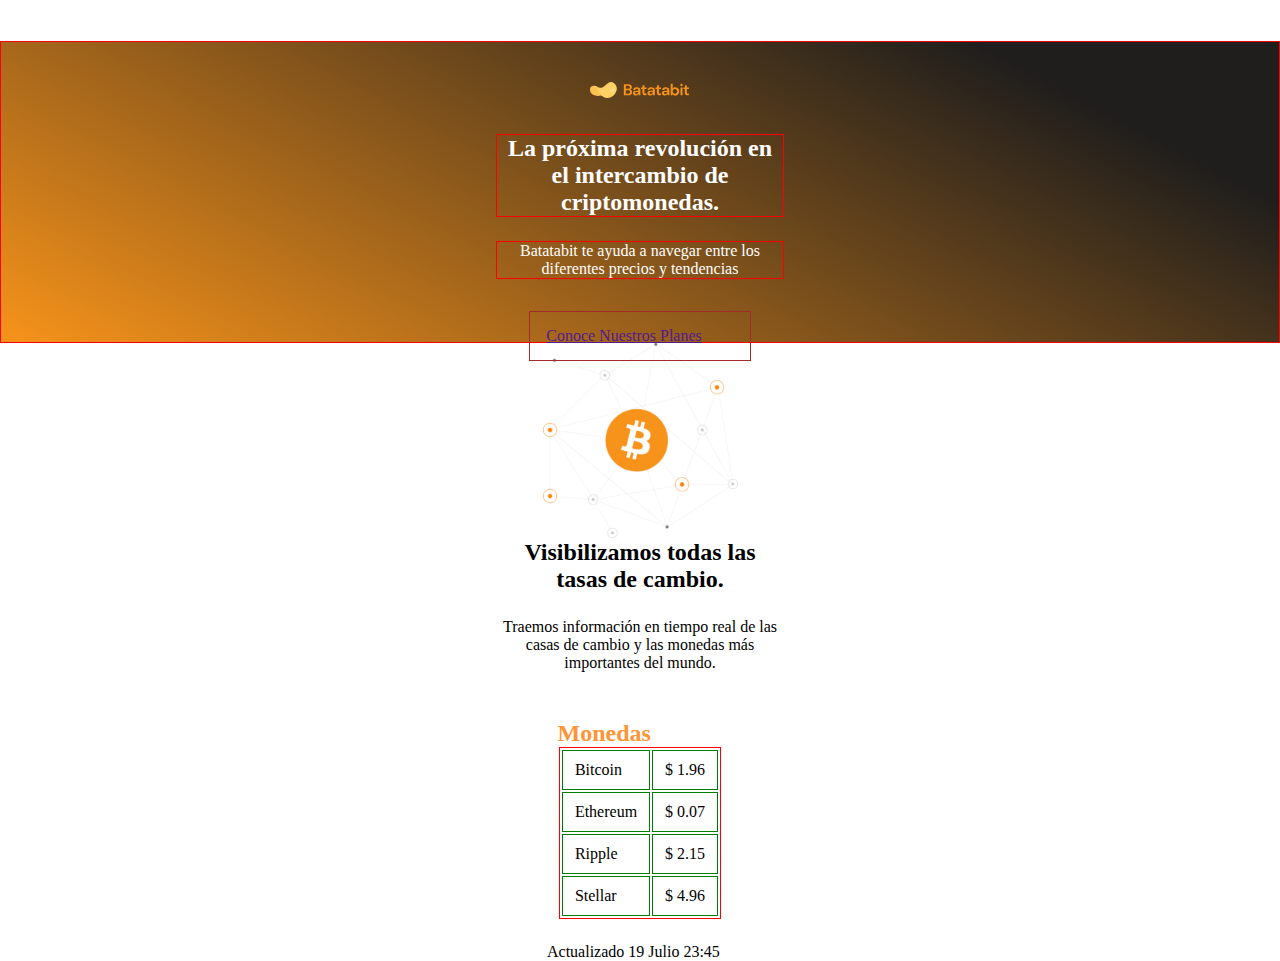
==== index.html @ 03103b54 "subiendo a github para conseguir apoyo comunitariogit add .!" ====
<!DOCTYPE html>
<html lang="en">
<head>
    <meta charset="UTF-8">
    <meta http-equiv="X-UA-Compatible" content="IE=edge">
    <meta name="viewport" content="width=device-width, initial-scale=1.0">
    <meta name="description" content="">
    <meta name="keywords" content="">
    <meta name="robots" content="index, follow">
    <meta name="googlebot" content="index, follow">
    <title>Document</title>
    <!-- <link rel="shortcut icon" href="./favicon.ico" type="image/x-icon"> -->
    <!-- <link rel="stylesheet" href="./normalize.css"> -->
    <link rel="stylesheet" href="./Otrostyle.css">
    <!-- <script src="./script.js"></script> -->
</head>
<body>
    <!-- <header>
        <nav>
            <ul>
                <li><a href="#"></a></li>
                <li><a href="#"></a></li>
                <li><a href="#"></a></li>
            </ul>
        </nav>
    </header> -->
    <main>

        <section class="section1">
            <img class="section1-img" src="./assets/img/logo.svg" alt="">
            
            <h2>La próxima revolución en el intercambio de criptomonedas.
            </h2>
            <p>Batatabit te ayuda  a navegar entre los diferentes precios y tendencias</p>
            <a href="">Conoce Nuestros Planes</a>
        </section>
        
        <section class="section2">
            <img class="section2-iconoBitcoin" src="./assets/img/bitcoin.svg" alt="">
            <p><h2 class="section2-p-h2">Visibilizamos todas las tasas de cambio.</h2></p>
            <p class="section2-p">Traemos información en tiempo real de las casas de cambio y las monedas más importantes del mundo.</p>
            
            <article>
                <div><h2>Monedas</h2></div>
                <table class="tabla1">
                    <tr>
                        <td>Bitcoin</td>
                        <td>$ 1.96</td>
                    </tr>
                    <tr>
                        <td>Ethereum</td>
                        <td>$ 0.07</td>
                    </tr>
                    <tr>
                        <td>Ripple</td>
                        <td>$ 2.15</td>
                    </tr>
                    <tr>
                        <td>Stellar</td>
                        <td>$ 4.96</td>
                    </tr>
                </table>
                <div class="actualizado">Actualizado 19 Julio 23:45</div>
            </article>

        </section>
        <!-- <aside></aside> -->
    </main>
    <footer>
        <div class="left">
        </div>
        <div class="right">
        </div>
    </footer>
    <!-- <script src="./script.js"></script> -->
</body>
</html>
---- Otrostyle.css ----
*{
    box-sizing: border-box;
    margin:0;
    padding: 0;
}
:root{
    --secundary_blue:#1A9AF7;
    --naranja_texto: #FF9536;
    --just-white:#FFFFFF;

}
.section1{
    height: 302px;
    display: flex;
    flex-direction: column;
    justify-content: center;
    align-items: center;
    border: 1px solid red;
    margin-top: 41px;
    color: var(--just-white);
    background: linear-gradient(207.8deg, #201E1C 16.69%, #F7931A 100%);
    padding-top: 27px;
    
}
.section1-img{
    width: 100px;
    margin-bottom: 36px;
}
.section1 h2{
    text-align: center;
    width: 288px;
    border: 1px solid red;
}
.section1 p{
    text-align: center;
    width: 288px;
    border: 1px solid red;
    margin-top: 24px;
}
.section1 a{
    border: 1px solid brown;
    padding: 15px 48px 15px 16px;
    position: relative;
    top: 32px;
}
.section2{
    display: flex;
    flex-direction: column;
    justify-content: center;
    align-items: center;
}
.section2-iconoBitcoin{
    width: 195px;
    height: 195px;
}
.section2 h1{
    
}
.section2-p-h2 {
    text-align: center;
    margin-bottom: 24px;
    width: 288px;
    font-size: 24px;
    border: 1px solid white;
}

.section2-p{
    text-align: center;
    width: 288px;
    
}
.section2 article{
    display: flex;
    justify-content: center;
    align-items: center;
    flex-direction: column;
}
.section2 article div{
    width: 165px;
}
.section2 article h2{
    color: var(--naranja_texto);
    margin-top: 48px;
    width: 81px;
}
.section2 .actualizado{
    width: 186px;
    margin-top: 24px;
}
.tabla1{
    border: 1px solid red;
}
.tabla1 td{
    padding: 10px 12px;
    border: 1px solid green;
}
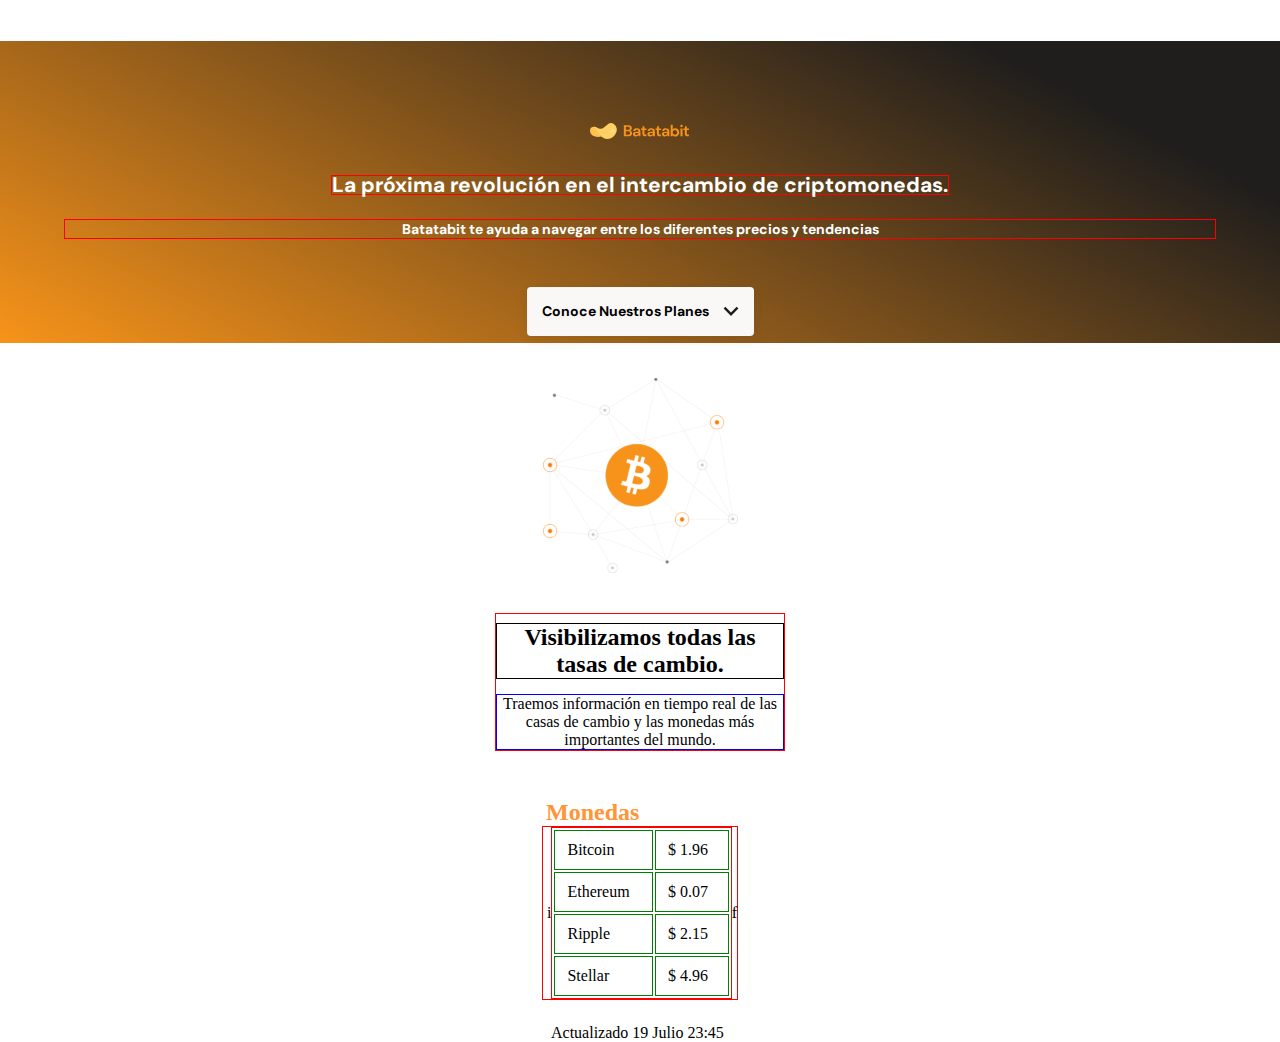
==== commit 5dea54ed: "agregue color y algunas cosas mas al proyecto" ====
--- a/index.html
+++ b/index.html
@@ -13,54 +13,59 @@
     <!-- <link rel="stylesheet" href="./normalize.css"> -->
     <link rel="stylesheet" href="./Otrostyle.css">
     <!-- <script src="./script.js"></script> -->
+    <link rel="preconnect" href="https://fonts.googleapis.com">
+    <link rel="preconnect" href="https://fonts.gstatic.com" crossorigin>
+    <link href="https://fonts.googleapis.com/css2?family=DM+Sans:wght@400;500;700&display=swap" rel="stylesheet">
 </head>
 <body>
-    <!-- <header>
-        <nav>
-            <ul>
-                <li><a href="#"></a></li>
-                <li><a href="#"></a></li>
-                <li><a href="#"></a></li>
-            </ul>
-        </nav>
-    </header> -->
     <main>
 
         <section class="section1">
             <img class="section1-img" src="./assets/img/logo.svg" alt="">
             
+                
             <h2>La próxima revolución en el intercambio de criptomonedas.
             </h2>
             <p>Batatabit te ayuda  a navegar entre los diferentes precios y tendencias</p>
-            <a href="">Conoce Nuestros Planes</a>
+            <!-- </div> -->
+            <a href="">Conoce Nuestros Planes <span class="section1-a-span"></span></a>
         </section>
         
         <section class="section2">
             <img class="section2-iconoBitcoin" src="./assets/img/bitcoin.svg" alt="">
-            <p><h2 class="section2-p-h2">Visibilizamos todas las tasas de cambio.</h2></p>
-            <p class="section2-p">Traemos información en tiempo real de las casas de cambio y las monedas más importantes del mundo.</p>
+            <div class="section2_div1">
+                
+                <p><h2 class="section2-p-h2">Visibilizamos todas las tasas de cambio.</h2></p>
+                <p class="section2-p">Traemos información en tiempo real de las casas de cambio y las monedas más importantes del mundo.</p>
+            </div>
             
             <article>
                 <div><h2>Monedas</h2></div>
-                <table class="tabla1">
-                    <tr>
-                        <td>Bitcoin</td>
-                        <td>$ 1.96</td>
-                    </tr>
-                    <tr>
-                        <td>Ethereum</td>
-                        <td>$ 0.07</td>
-                    </tr>
-                    <tr>
-                        <td>Ripple</td>
-                        <td>$ 2.15</td>
-                    </tr>
-                    <tr>
-                        <td>Stellar</td>
-                        <td>$ 4.96</td>
-                    </tr>
-                </table>
+                
+                <div class="tableAndArrows unaMas">
+                    <span class="arrowToLeft">i</span>
+                    <table class="tabla1">
+                        <tr>
+                            <td>Bitcoin</td>
+                            <td>$ 1.96</td>
+                        </tr>
+                        <tr>
+                            <td>Ethereum</td>
+                            <td>$ 0.07</td>
+                        </tr>
+                        <tr>
+                            <td>Ripple</td>
+                            <td>$ 2.15</td>
+                        </tr>
+                        <tr>
+                            <td>Stellar</td>
+                            <td>$ 4.96</td>
+                        </tr>
+                    </table>
+                    <span class="arrowToRight">f</span>
+                </div>    
                 <div class="actualizado">Actualizado 19 Julio 23:45</div>
+
             </article>
 
         </section>
--- a/Otrostyle.css
+++ b/Otrostyle.css
@@ -10,12 +10,19 @@
 
 }
 .section1{
+    font-family: DM Sans;
+    font-size: 14px;
+    font-weight: 700;
+    line-height: 18px;
+    letter-spacing: 0em;
+    text-align: center;
+    ;
     height: 302px;
     display: flex;
     flex-direction: column;
     justify-content: center;
     align-items: center;
-    border: 1px solid red;
+    /* border: 1px solid red; */
     margin-top: 41px;
     color: var(--just-white);
     background: linear-gradient(207.8deg, #201E1C 16.69%, #F7931A 100%);
@@ -28,45 +35,81 @@
 }
 .section1 h2{
     text-align: center;
-    width: 288px;
+    width: 90%vw;
     border: 1px solid red;
 }
 .section1 p{
     text-align: center;
-    width: 288px;
+    width: 90vw;
     border: 1px solid red;
     margin-top: 24px;
 }
-.section1 a{
-    border: 1px solid brown;
-    padding: 15px 48px 15px 16px;
+
+
+
+.section1 a {
+    font-family: DM Sans;
+    font-weight: 700;
+    font-size: 14px;
+    line-height: 18.23px;
+    text-align: center;
+    /* border: 1px solid brown; */
+    padding: 15px 15px 15px 15px;
     position: relative;
-    top: 32px;
+    top: 48px;
+    text-decoration: none;
+    color: black;
+    background-color: #FAF8F7;
+    box-shadow: 0px 4px 8px rgb(89 73 30 / 16%);
+    border-radius: 4px;
+}
+.section1-a-span{
+    /* background-image: url("./assets/icon/Vector.svg"); */
+
+    background-image: url("./assets/icon/Vector.svg");
+
+    background-repeat: no-repeat;    
+    background-position: center;
+    background-size: contain;
+    margin-left: 14px;
+    /* width: 114px; */
+    padding: 7.41px 8px;
+    
+    /* height: 18px; */
+    cursor: pointer;
+    /* border: 2px solid brown;*/
 }
 .section2{
     display: flex;
     flex-direction: column;
     justify-content: center;
     align-items: center;
+    margin-top: 35px;
 }
-.section2-iconoBitcoin{
+
+.section2-iconoBitcoin {
     width: 195px;
-    height: 195px;
+    padding-bottom: 40px;
 }
-.section2 h1{
-    
+.section2_div1{
+    border: 1px solid red;
 }
+
 .section2-p-h2 {
     text-align: center;
     margin-bottom: 24px;
     width: 288px;
     font-size: 24px;
     border: 1px solid white;
+    position: relative;
+    top: 9px;
+    border: 1px solid #000;
 }
 
 .section2-p{
     text-align: center;
     width: 288px;
+    border: 1px solid blue;
     
 }
 .section2 article{
@@ -75,20 +118,29 @@
     align-items: center;
     flex-direction: column;
 }
-.section2 article div{
-    width: 165px;
+.tableAndArrows{
+    border: 1px solid red;
+    display: flex;
+    align-items: center;
+    width: 320px;
+}
+.section2 article div {
+    width: 196px;
+    padding-left: 4px;
 }
 .section2 article h2{
     color: var(--naranja_texto);
     margin-top: 48px;
     width: 81px;
 }
+
 .section2 .actualizado{
     width: 186px;
     margin-top: 24px;
 }
 .tabla1{
     border: 1px solid red;
+    width: 196px;
 }
 .tabla1 td{
     padding: 10px 12px;
